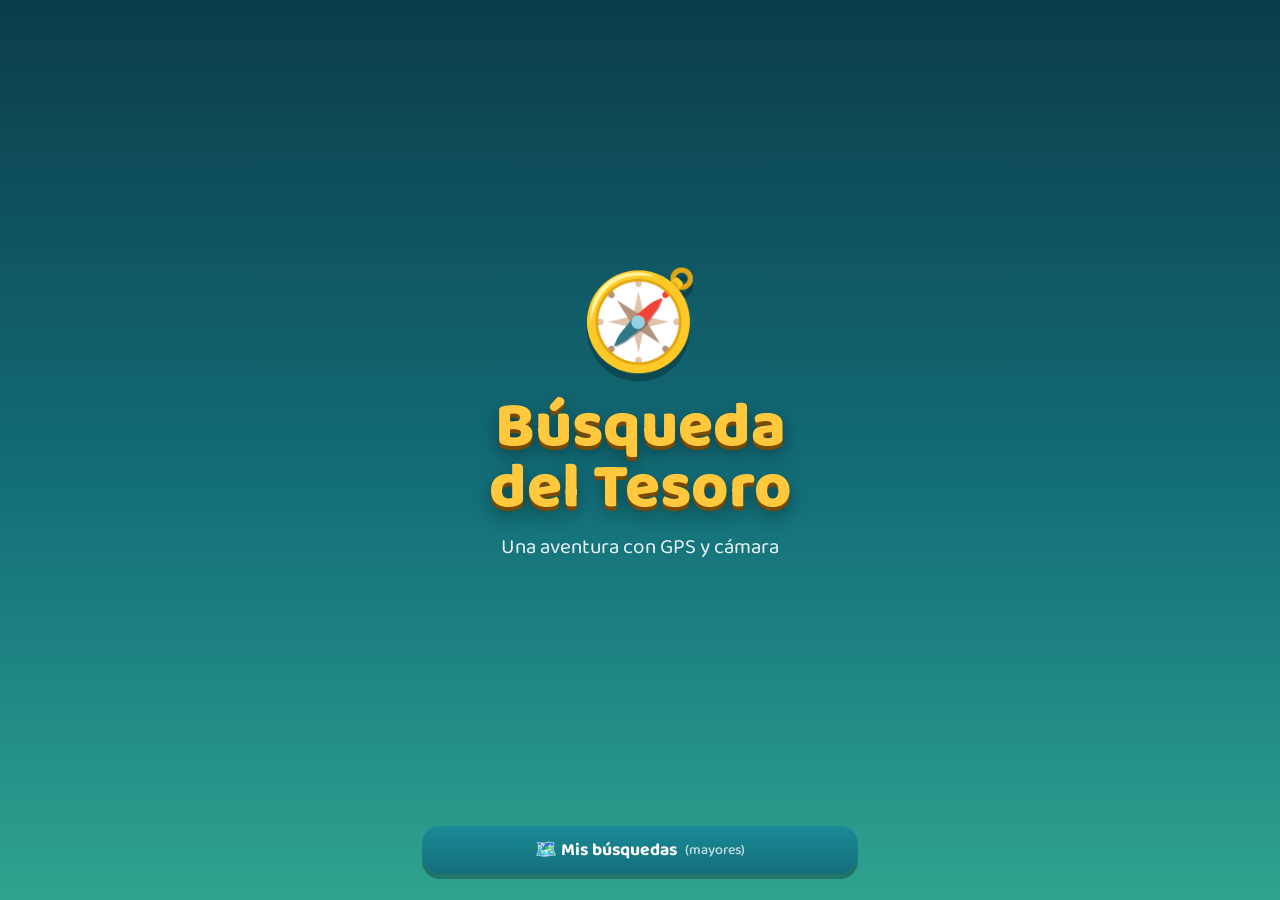
==== public/index.html @ 1c844a5c "Despliegue en Firebase (tesoro-ar-app): web en public/, config, Auth y reglas; GitHub Pages redirige" ====
<!DOCTYPE html>
<html lang="es">
<head>
<meta charset="utf-8">
<meta name="viewport" content="width=device-width, initial-scale=1, viewport-fit=cover, user-scalable=no">
<meta name="theme-color" content="#0b3c49">
<meta name="apple-mobile-web-app-capable" content="yes">
<meta name="mobile-web-app-capable" content="yes">
<title>Búsqueda del Tesoro</title>
<link rel="icon" href="data:image/svg+xml,<svg xmlns='http://www.w3.org/2000/svg' viewBox='0 0 100 100'><text y='.9em' font-size='90'>🧭</text></svg>">
<link rel="preconnect" href="https://fonts.googleapis.com">
<link rel="preconnect" href="https://fonts.gstatic.com" crossorigin>
<link href="https://fonts.googleapis.com/css2?family=Baloo+2:wght@500;700;800&display=swap" rel="stylesheet">
<link rel="stylesheet" href="style.css?v=4">
</head>
<body>

<!-- ============ INICIO ============ -->
<section id="home" class="screen active">
  <div class="home-sky">
    <div class="home-compass" aria-hidden="true">🧭</div>
    <h1>Búsqueda<br>del Tesoro</h1>
    <p class="home-sub" id="homeSub">Una aventura con GPS y cámara</p>
  </div>
  <div class="home-actions">
    <button class="btn btn-gold btn-xl" id="btnPlay" hidden>¡A la aventura!</button>
    <p class="home-progress" id="homeProgress" hidden></p>
    <button class="btn btn-teal" id="btnEdit">🗺️ Mis búsquedas <small>(mayores)</small></button>
    <button class="btn btn-ghost" id="btnDemo" hidden>🎮 Probar sin moverme</button>
    <p class="warn" id="httpsWarn" hidden>⚠️ La cámara y el GPS solo funcionan si la web se abre con <b>https://</b></p>
  </div>
</section>

<!-- ============ MIS BÚSQUEDAS (cuenta) ============ -->
<section id="library" class="screen">
  <header class="bar">
    <button class="bar-btn" id="libBack" aria-label="Volver">←</button>
    <h2>Mis búsquedas</h2>
    <span class="bar-spacer"></span>
  </header>
  <div class="lib-body">
    <p class="lib-note" id="libLoading">Cargando…</p>

    <div id="libAuth" hidden>
      <div class="auth-card">
        <h3>Entra para guardar tus búsquedas</h3>
        <p>Con una cuenta puedes tener varias búsquedas, editarlas desde cualquier móvil y compartirlas con un enlace corto. Los niños <b>no</b> necesitan cuenta para jugar.</p>
        <button class="btn btn-ghost" id="auGoogle"><span class="g-logo">G</span> Continuar con Google</button>
        <div class="auth-sep"><span>o con tu email</span></div>
        <form id="auForm" autocomplete="on">
          <input type="email" id="auEmail" placeholder="Email" autocomplete="username" required>
          <input type="password" id="auPass" placeholder="Contraseña (mínimo 6 caracteres)" autocomplete="current-password" minlength="6" required>
          <p class="auth-err" id="auErr" hidden></p>
          <div class="row">
            <button class="btn btn-teal" type="submit" id="auLogin">Entrar</button>
            <button class="btn btn-gold" type="button" id="auRegister">Crear cuenta</button>
          </div>
        </form>
        <button class="btn-link" id="auReset">He olvidado la contraseña</button>
      </div>
      <button class="btn-link" id="auSkip">Seguir sin cuenta (se guarda solo en este móvil)</button>
    </div>

    <div id="libMain" hidden>
      <div class="lib-account"><span id="libUser"></span><button class="btn-link" id="libLogout">Cerrar sesión</button></div>
      <button class="btn btn-gold" id="libNew">＋ Nueva búsqueda</button>
      <div class="lib-card lib-draft" id="libDraft" hidden>
        <div class="lib-card-head"><b>📱 Borrador en este móvil</b><span id="libDraftInfo"></span></div>
        <div class="lib-card-actions"><button class="btn btn-teal btn-sm" id="libDraftUp">☁️ Guardar en mi cuenta</button><button class="btn btn-ghost btn-sm" id="libDraftEdit">✏️ Editar</button></div>
      </div>
      <ul class="lib-list" id="libList"></ul>
      <p class="ed-empty" id="libEmpty" hidden>Todavía no tienes búsquedas guardadas. Pulsa <b>«Nueva búsqueda»</b> para preparar la primera.</p>
    </div>
  </div>
</section>

<!-- ============ EDITOR (mayores) ============ -->
<section id="editor" class="screen">
  <header class="bar">
    <button class="bar-btn" id="edBack" aria-label="Volver">←</button>
    <h2>Preparar los tesoros<small id="edStatus"></small></h2>
    <button class="bar-btn" id="edLayer" aria-label="Cambiar mapa">🛰️</button>
  </header>
  <div id="map"></div>
  <div class="ed-mapactions">
    <button class="btn btn-teal btn-sm" id="edHere">📍 Poner tesoro donde estoy</button>
    <span class="ed-hint">…o toca el mapa</span>
    <button class="bar-btn ed-locate" id="edLocate" aria-label="Centrar el mapa en mi posición">🎯</button>
  </div>
  <div class="ed-body">
    <ol id="stopList" class="stop-list"></ol>
    <p class="ed-empty" id="edEmpty">Todavía no hay tesoros. Lo más preciso es ir andando al escondite y pulsar <b>«Poner tesoro donde estoy»</b>.</p>

    <details class="ed-settings" open>
      <summary>Ajustes de la búsqueda</summary>
      <label>Nombre
        <input type="text" id="edName" maxlength="40" placeholder="El tesoro del parque">
      </label>
      <label>Distancia para que aparezca el cofre: <b id="edRadiusVal">12</b> m
        <input type="range" id="edRadius" min="6" max="30" step="1" value="12">
        <small>Entre árboles el GPS falla unos 10 m. Si el cofre no aparece, sube este valor.</small>
      </label>
      <label>Mensaje final (al encontrar el último)
        <textarea id="edFinal" rows="2" maxlength="200" placeholder="¡Lo habéis conseguido! El tesoro de verdad está en la mochila de papá…"></textarea>
      </label>
    </details>

    <div class="ed-actions">
      <button class="btn btn-ghost" id="edTest">🎮 Probar</button>
      <button class="btn btn-gold" id="edShare">🔗 Compartir con los móviles</button>
    </div>
    <button class="btn-link danger" id="edClear">Borrar todo y empezar de cero</button>
  </div>
</section>

<!-- ============ JUEGO ============ -->
<section id="game" class="screen">
  <video id="cam" playsinline muted autoplay></video>
  <div id="fakeWorld" hidden><div class="fw-sky"></div><div class="fw-ground"></div></div>
  <div class="vignette"></div>

  <!-- capa AR -->
  <div id="ar">
    <div id="beacon" hidden>
      <div class="beacon-beam"></div>
      <div class="beacon-star">⭐</div>
      <div class="beacon-label" id="beaconLabel">– m</div>
    </div>
    <button id="chest" hidden aria-label="Abrir el cofre">
      <svg viewBox="0 0 200 180" class="chest-svg">
        <ellipse cx="100" cy="168" rx="80" ry="10" fill="rgba(0,0,0,.35)"/>
        <g class="chest-glow"><ellipse cx="100" cy="86" rx="70" ry="26" fill="#ffe680"/></g>
        <g class="chest-coins">
          <circle cx="70" cy="84" r="11" fill="#ffd23f" stroke="#b8860b" stroke-width="3"/>
          <circle cx="96" cy="78" r="12" fill="#ffd23f" stroke="#b8860b" stroke-width="3"/>
          <circle cx="124" cy="83" r="11" fill="#ffd23f" stroke="#b8860b" stroke-width="3"/>
          <circle cx="110" cy="88" r="9" fill="#ffe680" stroke="#b8860b" stroke-width="3"/>
          <circle cx="84" cy="90" r="9" fill="#ffe680" stroke="#b8860b" stroke-width="3"/>
        </g>
        <g class="chest-body">
          <rect x="28" y="86" width="144" height="74" rx="8" fill="#8a4b1d" stroke="#3d1f0a" stroke-width="5"/>
          <rect x="28" y="86" width="144" height="14" fill="#5e3110"/>
          <rect x="44" y="86" width="14" height="74" fill="#ffc83d" stroke="#3d1f0a" stroke-width="4"/>
          <rect x="142" y="86" width="14" height="74" fill="#ffc83d" stroke="#3d1f0a" stroke-width="4"/>
        </g>
        <g class="chest-lid">
          <path d="M28 90 V62 Q28 30 60 30 H140 Q172 30 172 62 V90 Z" fill="#a65c25" stroke="#3d1f0a" stroke-width="5"/>
          <path d="M44 90 V50 Q44 32 58 31 V90 Z" fill="#ffc83d" stroke="#3d1f0a" stroke-width="4"/>
          <path d="M156 90 V50 Q156 32 142 31 V90 Z" fill="#ffc83d" stroke="#3d1f0a" stroke-width="4"/>
          <rect x="86" y="76" width="28" height="30" rx="5" fill="#ffc83d" stroke="#3d1f0a" stroke-width="4"/>
          <circle cx="100" cy="88" r="4" fill="#3d1f0a"/><rect x="98" y="88" width="4" height="10" fill="#3d1f0a"/>
        </g>
      </svg>
      <span class="chest-tap">¡Tócalo!</span>
    </button>
  </div>

  <!-- flecha en el suelo -->
  <div id="arrowWrap" hidden>
    <div id="arrowTilt">
      <svg id="arrow" viewBox="0 0 200 260">
        <defs>
          <linearGradient id="ag" x1="0" y1="0" x2="0" y2="1">
            <stop offset="0" stop-color="var(--arrow-a)"/><stop offset="1" stop-color="var(--arrow-b)"/>
          </linearGradient>
        </defs>
        <path class="chev c3" d="M100 170 L170 240 L140 240 L100 200 L60 240 L30 240 Z"/>
        <path class="chev c2" d="M100 100 L170 170 L140 170 L100 130 L60 170 L30 170 Z"/>
        <path class="chev c1" d="M100 10 L190 110 L135 110 L100 72 L65 110 L10 110 Z"/>
      </svg>
    </div>
  </div>

  <!-- HUD -->
  <div class="hud-top">
    <div class="pill" id="hudCount">⭐ 0/0</div>
    <div class="pill gps" id="hudGps">📡 Buscando GPS…</div>
    <button class="pill pill-btn" id="hudMenu" aria-label="Menú">⚙️</button>
  </div>
  <div class="loot" id="loot"></div>

  <div class="hud-bottom">
    <div class="dist-card">
      <div class="dist-num"><span id="distNum">–</span><small>metros</small></div>
      <div class="dist-side">
        <div class="heat" id="heatLabel">Buscando…</div>
        <div class="heatbar"><i id="heatFill"></i></div>
      </div>
    </div>
    <div class="clue" id="clueCard"><b>Pista:</b> <span id="clueText"></span></div>
    <div class="turn-hint" id="turnHint" hidden></div>
  </div>

  <!-- mandos modo prueba -->
  <div id="pad" hidden>
    <button data-k="left">⟲</button><button data-k="up">▲</button><button data-k="right">⟳</button>
    <span>Modo prueba · también con las flechas del teclado</span>
  </div>

  <canvas id="confetti"></canvas>

  <!-- permisos / arranque -->
  <div class="overlay" id="ovStart">
    <div class="card">
      <div class="card-emoji">🏴‍☠️</div>
      <h3 id="startTitle">¿Preparados?</h3>
      <p>Vamos a usar la <b>cámara</b>, el <b>GPS</b> y la <b>brújula</b> del móvil. Cuando pregunte, di que <b>sí</b> a todo.</p>
      <ul class="rules">
        <li>👀 Mira por dónde andas, no solo la pantalla</li>
        <li>🧑‍🤝‍🧑 No te separes del grupo</li>
        <li>🧭 Sigue la flecha hasta ver el cofre</li>
      </ul>
      <button class="btn btn-gold btn-xl" id="btnStart">¡Empezar!</button>
      <button class="btn-link" id="btnStartBack">Volver</button>
    </div>
  </div>

  <!-- tesoro encontrado -->
  <div class="overlay" id="ovFound" hidden>
    <div class="card pop">
      <div class="card-emoji big" id="foundGem">💎</div>
      <h3 id="foundTitle">¡Tesoro encontrado!</h3>
      <p id="foundMsg"></p>
      <button class="btn btn-gold btn-xl" id="btnNext">Siguiente pista ➜</button>
    </div>
  </div>

  <!-- final -->
  <div class="overlay" id="ovWin" hidden>
    <div class="card pop">
      <div class="card-emoji big">🏆</div>
      <h3>¡Lo habéis conseguido!</h3>
      <div class="loot loot-final" id="lootFinal"></div>
      <p id="winMsg"></p>
      <button class="btn btn-teal" id="btnAgain">Jugar otra vez</button>
      <button class="btn-link" id="btnWinHome">Salir</button>
    </div>
  </div>

  <!-- menú -->
  <div class="overlay" id="ovMenu" hidden>
    <div class="card">
      <h3>Menú</h3>
      <button class="btn btn-ghost" id="mnSound">🔊 Sonido: sí</button>
      <p class="tip">🧭 <b>¿La flecha apunta raro?</b> Mueve el móvil en el aire dibujando un <b>8</b> unas cuantas veces y aléjalo de cosas metálicas.</p>
      <pre class="diag" id="mnDiag"></pre>
      <button class="btn btn-teal" id="mnCompass" hidden>🧭 Activar la brújula</button>
      <button class="btn btn-ghost hold" id="mnSkip"><span>⏭️ Dar este tesoro por encontrado</span><small>mantén pulsado 2 segundos (por si el GPS falla)</small><i></i></button>
      <button class="btn btn-ghost" id="mnExit">🚪 Salir al inicio</button>
      <button class="btn btn-gold" id="mnClose">Seguir jugando</button>
    </div>
  </div>
</section>

<!-- compartir -->
<div class="overlay" id="ovShare" hidden>
  <div class="card">
    <h3>Compartir la búsqueda</h3>
    <p>Abre este enlace en cada móvil que vaya a jugar (o escanea el QR con su cámara).</p>
    <div id="qr"></div>
    <input type="text" id="shareUrl" readonly>
    <div class="row">
      <button class="btn btn-teal" id="shCopy">📋 Copiar</button>
      <button class="btn btn-gold" id="shNative">📤 Enviar</button>
    </div>
    <p class="warn" id="shLocalWarn" hidden>⚠️ Este enlace apunta a tu ordenador. Sube la carpeta a un hosting con https (mira el LEEME) y comparte desde allí.</p>
    <button class="btn-link" id="shClose">Cerrar</button>
  </div>
</div>

<div id="rotateMsg"><div>📱<br>Pon el móvil en vertical</div></div>
<div id="toast" hidden></div>

<script src="firebase-config.js?v=4"></script>
<script src="app.js?v=4"></script>
<script src="cloud.js?v=4"></script>
</body>
</html>
---- public/style.css ----
:root {
  --ink: #12303a;
  --teal: #0b3c49;
  --teal-2: #136f7a;
  --gold: #ffc83d;
  --gold-2: #f59e0b;
  --paper: #fff6dc;
  --paper-2: #f4e3b1;
  --red: #e5484d;
  --arrow-a: #7df9ff;
  --arrow-b: #1e90ff;
  --safe-t: env(safe-area-inset-top, 0px);
  --safe-b: env(safe-area-inset-bottom, 0px);
  font-family: "Baloo 2", "Fredoka", "Nunito", ui-rounded, "Segoe UI", system-ui, sans-serif;
}

* { box-sizing: border-box; -webkit-tap-highlight-color: transparent; }
html, body { margin: 0; height: 100%; background: var(--teal); color: var(--ink); overscroll-behavior: none; }
body { font-size: 17px; line-height: 1.3; }
[hidden] { display: none !important; }
button { font: inherit; color: inherit; cursor: pointer; }
input, textarea { font: inherit; color: inherit; }

.screen { position: fixed; inset: 0; display: none; flex-direction: column; }
.screen.active { display: flex; }

/* ---------- botones ---------- */
.btn {
  display: flex; align-items: center; justify-content: center; gap: .4em; flex-wrap: wrap;
  width: 100%; border: 0; border-radius: 18px; padding: 14px 18px;
  font-weight: 700; font-size: 1.1rem; line-height: 1.15;
  box-shadow: 0 5px 0 rgba(0,0,0,.28); transition: transform .08s, box-shadow .08s;
}
.btn:active { transform: translateY(4px); box-shadow: 0 1px 0 rgba(0,0,0,.28); }
.btn small { font-weight: 500; opacity: .75; font-size: .8em; }
.btn-gold { background: linear-gradient(#ffd966, var(--gold-2)); color: #4a2a00; }
.btn-teal { background: linear-gradient(#1b8a97, var(--teal-2)); color: #fff; }
.btn-ghost { background: #fff; color: var(--teal); box-shadow: 0 5px 0 rgba(11,60,73,.25); }
.btn-xl { font-size: 1.5rem; font-weight: 800; padding: 18px; border-radius: 22px; }
.btn-sm { width: auto; font-size: .95rem; padding: 10px 14px; border-radius: 14px; }
.btn-link { background: none; border: 0; text-decoration: underline; opacity: .7; padding: 10px; font-size: .95rem; }
.btn-link.danger { color: var(--red); display: block; margin: 8px auto 0; }
.row { display: flex; gap: 10px; }
.warn { background: #fff0c2; border: 2px solid var(--gold-2); border-radius: 12px; padding: 8px 12px; font-size: .9rem; margin: 0; }

/* ---------- inicio ---------- */
#home { background: linear-gradient(#0b3c49 0%, #136f7a 55%, #2fa38f 100%); color: #fff; overflow: auto; }
.home-sky { flex: 1; display: flex; flex-direction: column; align-items: center; justify-content: center; text-align: center; padding: calc(24px + var(--safe-t)) 24px 8px; }
.home-compass { font-size: 6rem; filter: drop-shadow(0 8px 0 rgba(0,0,0,.25)); animation: bob 3s ease-in-out infinite; }
#home h1 { font-size: clamp(2.6rem, 12vw, 4rem); line-height: .95; margin: 8px 0; font-weight: 800; color: var(--gold); text-shadow: 0 4px 0 #7a4a00, 0 8px 18px rgba(0,0,0,.4); }
.home-sub { font-size: 1.3rem; margin: 6px 0 0; opacity: .9; }
.home-actions { padding: 16px 22px calc(26px + var(--safe-b)); display: flex; flex-direction: column; gap: 14px; max-width: 480px; width: 100%; margin: 0 auto; }
.home-progress { text-align: center; margin: -6px 0 0; opacity: .85; font-size: .95rem; }
@keyframes bob { 50% { transform: translateY(-10px) rotate(8deg); } }

/* ---------- editor ---------- */
#editor { background: var(--paper); overflow-y: auto; }
.bar { position: sticky; top: 0; z-index: 1100; display: flex; align-items: center; gap: 8px; background: var(--teal); color: #fff; padding: calc(8px + var(--safe-t)) 10px 8px; }
.bar h2 { flex: 1; margin: 0; font-size: 1.2rem; text-align: center; }
.bar-btn { width: 44px; height: 44px; border-radius: 12px; border: 0; background: rgba(255,255,255,.15); color: #fff; font-size: 1.3rem; }
#map { height: 52vh; min-height: 280px; flex: none; background: #cfe3d0; z-index: 1; }
.ed-mapactions { display: flex; align-items: center; gap: 10px; padding: 10px 14px; background: var(--paper-2); flex: none; }
.ed-hint { font-size: .9rem; opacity: .7; flex: 1; }
.ed-locate { background: var(--teal-2); flex: none; }
.ed-body { padding: 14px; max-width: 640px; width: 100%; margin: 0 auto; flex: none; padding-bottom: calc(30px + var(--safe-b)); }
.ed-empty { background: #fff; border-radius: 14px; padding: 14px; border: 2px dashed var(--paper-2); }
.stop-list { list-style: none; margin: 0 0 14px; padding: 0; display: flex; flex-direction: column; gap: 10px; }
.stop { background: #fff; border-radius: 16px; padding: 10px 12px 12px; box-shadow: 0 3px 0 var(--paper-2); }
.stop-head { display: flex; align-items: center; gap: 6px; margin-bottom: 6px; }
.stop-num { width: 32px; height: 32px; border-radius: 50%; background: var(--gold); display: grid; place-items: center; font-weight: 800; }
.stop-title { flex: 1; font-weight: 700; }
.stop-head button { width: 38px; height: 38px; border-radius: 10px; border: 0; background: var(--paper); font-size: 1rem; }
.stop-head button:disabled { opacity: .3; }
.stop input { width: 100%; border: 2px solid var(--paper-2); border-radius: 10px; padding: 8px 10px; margin-top: 6px; background: #fffdf5; }
.ed-settings { background: #fff; border-radius: 16px; padding: 12px 14px; margin-bottom: 14px; }
.ed-settings summary { font-weight: 700; cursor: pointer; }
.ed-settings label { display: block; margin-top: 12px; font-weight: 700; font-size: .95rem; }
.ed-settings input[type=text], .ed-settings textarea { width: 100%; border: 2px solid var(--paper-2); border-radius: 10px; padding: 8px 10px; margin-top: 4px; font-weight: 500; background: #fffdf5; }
.ed-settings input[type=range] { width: 100%; accent-color: var(--teal-2); }
.ed-settings small { display: block; font-weight: 500; opacity: .7; }
.ed-actions { display: flex; gap: 10px; }
.ed-actions .btn-ghost { flex: 0 0 38%; }
.num-marker { width: 34px; height: 34px; border-radius: 50% 50% 50% 6px; transform: rotate(-45deg); background: var(--gold); border: 3px solid #4a2a00; display: grid; place-items: center; box-shadow: 0 3px 6px rgba(0,0,0,.4); }
.num-marker b { transform: rotate(45deg); font: 800 15px/1 "Baloo 2", sans-serif; color: #4a2a00; }
.me-marker { width: 18px; height: 18px; border-radius: 50%; background: #1e90ff; border: 3px solid #fff; box-shadow: 0 0 0 6px rgba(30,144,255,.3); }

/* ---------- mis búsquedas / cuenta ---------- */
#library { background: var(--paper); overflow-y: auto; }
.bar h2 small { display: block; font-size: .7rem; font-weight: 500; opacity: .8; line-height: 1; }
.bar-spacer { width: 44px; flex: none; }
.lib-body { padding: 16px 14px calc(30px + var(--safe-b)); max-width: 560px; width: 100%; margin: 0 auto; display: flex; flex-direction: column; gap: 12px; }
#libMain, #libAuth { display: flex; flex-direction: column; gap: 12px; }
.lib-note { text-align: center; opacity: .7; }
.auth-card { background: #fff; border-radius: 20px; padding: 18px 16px; display: flex; flex-direction: column; gap: 12px; box-shadow: 0 4px 0 var(--paper-2); }
.auth-card h3 { margin: 0; font-size: 1.35rem; line-height: 1.1; }
.auth-card p { margin: 0; font-size: .95rem; }
.auth-card form { display: flex; flex-direction: column; gap: 10px; }
.auth-card input { width: 100%; border: 2px solid var(--paper-2); border-radius: 12px; padding: 12px; background: #fffdf5; font-size: 1rem; }
.auth-sep { display: flex; align-items: center; gap: 10px; font-size: .85rem; opacity: .6; }
.auth-sep::before, .auth-sep::after { content: ""; flex: 1; height: 2px; background: var(--paper-2); }
.auth-err { color: #b42318; background: #fee4e2; border-radius: 10px; padding: 8px 10px; font-size: .9rem; }
.g-logo { display: inline-grid; place-items: center; width: 26px; height: 26px; border-radius: 50%; background: #fff; border: 2px solid #4285f4; color: #4285f4; font-weight: 800; font-family: Arial, sans-serif; }
#auGoogle { border: 2px solid var(--paper-2); }
.lib-account { display: flex; align-items: center; justify-content: space-between; gap: 8px; font-size: .9rem; }
.lib-account span { overflow: hidden; text-overflow: ellipsis; white-space: nowrap; opacity: .8; }
.lib-list { list-style: none; margin: 0; padding: 0; display: flex; flex-direction: column; gap: 10px; }
.lib-card { background: #fff; border-radius: 16px; padding: 12px; box-shadow: 0 3px 0 var(--paper-2); display: flex; flex-direction: column; gap: 10px; }
.lib-draft { border: 2px dashed var(--gold-2); box-shadow: none; }
.lib-card-head { display: flex; flex-direction: column; }
.lib-card-head b { font-size: 1.15rem; line-height: 1.15; }
.lib-card-head span { font-size: .85rem; opacity: .7; }
.lib-card-actions { display: flex; gap: 8px; flex-wrap: wrap; }
.lib-card-actions .btn-sm { flex: 1 1 auto; padding: 9px 10px; box-shadow: 0 3px 0 rgba(0,0,0,.2); }
.lib-card-actions .icon { flex: 0 0 44px; }

/* ---------- juego ---------- */
#game { background: #000; color: #fff; overflow: hidden; touch-action: none; user-select: none; -webkit-user-select: none; }
#cam { position: absolute; inset: 0; width: 100%; height: 100%; object-fit: cover; }
#fakeWorld { position: absolute; inset: 0; }
.fw-sky { position: absolute; inset: 0 0 45% 0; background: linear-gradient(#5ec8ff, #c9f0ff); }
.fw-ground { position: absolute; inset: 55% 0 0 0; background: linear-gradient(#4caf50, #2e7d32); }
.vignette { position: absolute; inset: 0; pointer-events: none; background: linear-gradient(rgba(0,0,0,.45), transparent 22%, transparent 55%, rgba(0,0,0,.55)); }

#ar { position: absolute; inset: 0; overflow: hidden; }
#beacon { position: absolute; left: 0; top: 0; width: 0; height: 0; will-change: transform; pointer-events: none; }
.beacon-beam { position: absolute; left: -14px; bottom: 0; width: 28px; height: 60vh; border-radius: 14px 14px 0 0; background: linear-gradient(to top, rgba(255,230,120,.8), rgba(255,230,120,0)); }
.beacon-star { position: absolute; left: -40px; top: -95px; width: 80px; font-size: 56px; text-align: center; animation: spinY 2.4s linear infinite; text-shadow: 0 0 14px #ffe680; }
.beacon-label { position: absolute; left: -60px; top: -28px; width: 120px; text-align: center; font-weight: 800; font-size: 1.2rem; text-shadow: 0 2px 4px #000; }
@keyframes spinY { to { transform: rotateY(360deg); } }

#chest { position: absolute; left: 0; top: 0; width: 0; height: 0; border: 0; background: none; padding: 0; will-change: transform; }
.chest-svg { position: absolute; left: -110px; top: -130px; width: 220px; height: 198px; overflow: visible; animation: chestBounce 1s ease-in-out infinite; filter: drop-shadow(0 0 18px rgba(255,230,120,.9)); }
.chest-tap { position: absolute; left: -80px; top: 72px; width: 160px; text-align: center; font-weight: 800; font-size: 1.5rem; color: var(--gold); text-shadow: 0 3px 0 #4a2a00, 0 0 12px #000; animation: pulse 0.8s ease-in-out infinite; }
.chest-lid { transform-origin: 100px 90px; transform-box: view-box; transition: transform .45s cubic-bezier(.3,1.6,.5,1); }
.chest-coins, .chest-glow { opacity: 0; transition: opacity .3s .15s; }
.chest-glow { filter: blur(10px); }
#chest.open .chest-lid { transform: translateY(-46px) rotate(-14deg); }
#chest.open .chest-coins, #chest.open .chest-glow { opacity: 1; }
#chest.open .chest-svg { animation: none; }
#chest.open .chest-tap { display: none; }
@keyframes chestBounce { 50% { transform: translateY(-14px) scale(1.04); } }
@keyframes pulse { 50% { transform: scale(1.12); } }

/* flecha */
#arrowWrap { position: absolute; left: 50%; bottom: calc(205px + var(--safe-b)); width: 0; height: 0; perspective: 520px; pointer-events: none; }
#arrowTilt { position: absolute; left: -110px; top: -250px; width: 220px; height: 286px; transform: rotateX(58deg); transform-origin: 50% 100%; transform-style: preserve-3d; }
#arrow { width: 100%; height: 100%; overflow: visible; transform-origin: 50% 62%; will-change: transform; }
.chev { fill: url(#ag); stroke: #fff; stroke-width: 6; paint-order: stroke; stroke-linejoin: round; animation: chev 1.2s linear infinite; }
.c2 { animation-delay: -.2s; } .c1 { animation-delay: -.4s; }
@keyframes chev { 0%, 100% { opacity: .35; } 40% { opacity: 1; } }
#game.near { --arrow-a: #fff27d; --arrow-b: #ff9f1c; }
#game.hot  { --arrow-a: #ffd0a1; --arrow-b: #ff3b30; }

/* HUD */
.hud-top { position: absolute; top: calc(10px + var(--safe-t)); left: 10px; right: 10px; display: flex; gap: 8px; align-items: center; }
.pill { background: rgba(8,32,40,.86); border: 2px solid rgba(255,255,255,.25); border-radius: 999px; padding: 6px 14px; font-weight: 700; white-space: nowrap; }
.pill.gps { flex: 1; text-align: center; font-size: .85rem; overflow: hidden; text-overflow: ellipsis; }
.pill.gps.ok { border-color: #5be37d; } .pill.gps.meh { border-color: var(--gold); } .pill.gps.bad { border-color: var(--red); }
.pill-btn { width: 46px; height: 46px; padding: 0; font-size: 1.3rem; }
.loot { position: absolute; top: calc(66px + var(--safe-t)); left: 12px; display: flex; gap: 4px; font-size: 1.6rem; flex-wrap: wrap; text-shadow: 0 2px 3px #000; }
.loot-final { position: static; justify-content: center; font-size: 2rem; margin: 6px 0; text-shadow: none; }

.hud-bottom { position: absolute; left: 10px; right: 10px; bottom: calc(12px + var(--safe-b)); display: flex; flex-direction: column; gap: 8px; max-width: 520px; margin: 0 auto; }
.dist-card { display: flex; align-items: center; gap: 14px; background: rgba(8,32,40,.88); border: 2px solid rgba(255,255,255,.25); border-radius: 20px; padding: 8px 16px; }
.dist-num { font-size: 2.8rem; font-weight: 800; line-height: 1; min-width: 96px; text-align: center; color: var(--gold); }
.dist-num small { display: block; font-size: .85rem; font-weight: 500; color: #fff; opacity: .8; }
.dist-side { flex: 1; }
.heat { font-weight: 800; font-size: 1.25rem; }
.heatbar { height: 12px; border-radius: 6px; background: rgba(255,255,255,.2); overflow: hidden; margin-top: 4px; }
.heatbar i { display: block; height: 100%; width: 0%; border-radius: 6px; background: linear-gradient(90deg, #1e90ff, #ffd23f, #ff3b30); background-size: 100vw 100%; transition: width .5s; }
.clue { background: var(--paper); color: var(--ink); border-radius: 16px; padding: 10px 14px; font-size: 1.05rem; box-shadow: 0 4px 0 rgba(0,0,0,.3); max-height: 5.4em; overflow: auto; }
.turn-hint { position: absolute; left: 0; right: 0; top: -54px; text-align: center; font-weight: 800; font-size: 1.3rem; text-shadow: 0 2px 6px #000; }

#pad { position: absolute; right: 10px; top: calc(70px + var(--safe-t)); display: grid; grid-template-columns: repeat(3, 56px); gap: 6px; }
#pad button { height: 56px; border-radius: 14px; border: 2px solid #fff; background: rgba(8,32,40,.7); color: #fff; font-size: 1.4rem; touch-action: none; }
#pad span { grid-column: 1 / -1; font-size: .75rem; text-align: center; text-shadow: 0 1px 3px #000; }
#confetti { position: absolute; inset: 0; width: 100%; height: 100%; pointer-events: none; z-index: 60; }

/* overlays */
.overlay { position: fixed; inset: 0; z-index: 2000; display: grid; place-items: center; padding: 20px; background: rgba(5,25,32,.72); backdrop-filter: blur(4px); -webkit-backdrop-filter: blur(4px); overflow: auto; }
#game .overlay { position: absolute; z-index: 50; backdrop-filter: none; -webkit-backdrop-filter: none; background: rgba(5,25,32,.82); }
.card { background: var(--paper); color: var(--ink); border-radius: 26px; padding: 22px 20px; width: 100%; max-width: 400px; text-align: center; display: flex; flex-direction: column; gap: 12px; box-shadow: 0 10px 0 rgba(0,0,0,.3); border: 4px solid var(--gold); }
.card h3 { margin: 0; font-size: 1.7rem; font-weight: 800; line-height: 1.05; }
.card p { margin: 0; }
.card-emoji { font-size: 3.4rem; line-height: 1; }
.card-emoji.big { font-size: 5.5rem; animation: gem 1.6s ease-in-out infinite; }
.card.pop { animation: pop .45s cubic-bezier(.3,1.6,.5,1); }
.rules { list-style: none; margin: 0; padding: 0; text-align: left; display: grid; gap: 4px; font-size: .98rem; }
.tip { font-size: .92rem; background: #fff; border-radius: 12px; padding: 10px; text-align: left; }
@keyframes pop { from { transform: scale(.4); opacity: 0; } }
@keyframes gem { 50% { transform: scale(1.12) rotate(6deg); } }

.hold { position: relative; overflow: hidden; flex-direction: column; gap: 0; }
.hold span, .hold small { position: relative; z-index: 1; }
.hold i { position: absolute; inset: 0; width: 0; background: var(--gold); opacity: .6; }
.hold.holding i { width: 100%; transition: width 2s linear; }

#qr { background: #fff; padding: 10px; border-radius: 12px; align-self: center; line-height: 0; max-width: 100%; }
#qr img, #qr svg { width: 230px; height: 230px; max-width: 100%; image-rendering: pixelated; }
#shareUrl { width: 100%; border: 2px solid var(--paper-2); border-radius: 10px; padding: 8px; font-size: .8rem; background: #fff; }

#toast { position: fixed; z-index: 3000; left: 50%; bottom: calc(90px + var(--safe-b)); transform: translateX(-50%); background: #111; color: #fff; padding: 10px 18px; border-radius: 999px; font-weight: 700; max-width: 90vw; text-align: center; box-shadow: 0 4px 14px rgba(0,0,0,.4); }

#rotateMsg { display: none; position: fixed; inset: 0; z-index: 4000; background: var(--teal); color: #fff; place-items: center; text-align: center; font-size: 1.6rem; font-weight: 800; }
@media (orientation: landscape) and (max-height: 480px) and (pointer: coarse) { #rotateMsg { display: grid; } }

@media (prefers-reduced-motion: reduce) { .home-compass, .chest-svg, .card-emoji.big { animation: none; } }

.diag { font: 500 .78rem/1.35 ui-monospace, Consolas, monospace; background: #fff; border-radius: 10px; padding: 8px 10px; text-align: left; white-space: pre-line; margin: 0; }
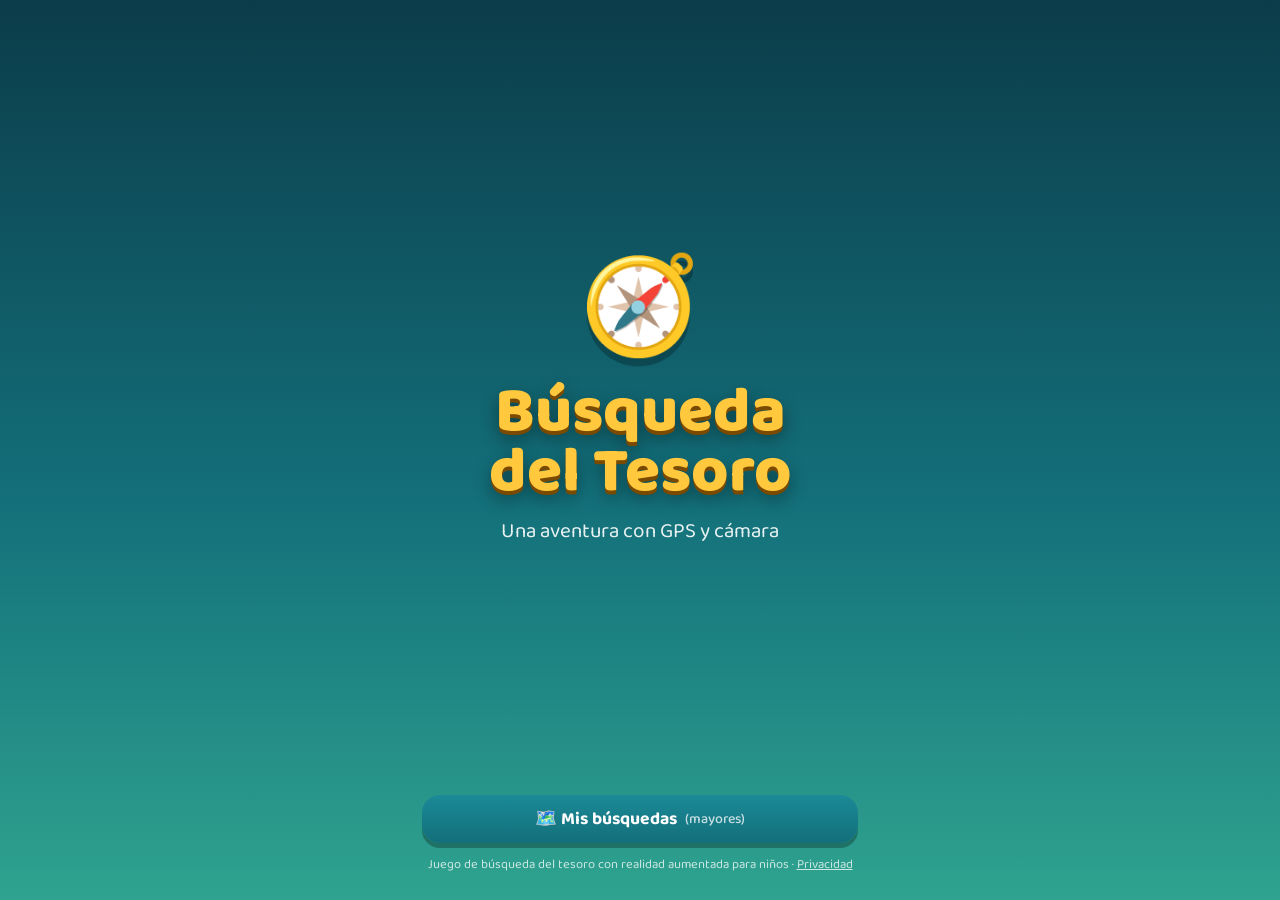
==== commit b05e30c1: "Dominio de autenticación propio (web.app), política de privacidad y eliminar cuenta Co-Authored-By: " ====
--- a/public/index.html
+++ b/public/index.html
@@ -10,8 +10,8 @@
 <link rel="icon" href="data:image/svg+xml,<svg xmlns='http://www.w3.org/2000/svg' viewBox='0 0 100 100'><text y='.9em' font-size='90'>🧭</text></svg>">
 <link rel="preconnect" href="https://fonts.googleapis.com">
 <link rel="preconnect" href="https://fonts.gstatic.com" crossorigin>
-<link href="https://fonts.googleapis.com/css2?family=Baloo+2:wght@500;700;800&display=swap" rel="stylesheet">
-<link rel="stylesheet" href="style.css?v=4">
+<link href="https://fonts.googleapis.com/css2?family=Baloo+2:wght@500;700;800&family=Roboto:wght@500&display=swap" rel="stylesheet">
+<link rel="stylesheet" href="style.css?v=6">
 </head>
 <body>
 
@@ -27,6 +27,7 @@
     <p class="home-progress" id="homeProgress" hidden></p>
     <button class="btn btn-teal" id="btnEdit">🗺️ Mis búsquedas <small>(mayores)</small></button>
     <button class="btn btn-ghost" id="btnDemo" hidden>🎮 Probar sin moverme</button>
+    <p class="home-legal">Juego de búsqueda del tesoro con realidad aumentada para niños · <a href="privacidad.html">Privacidad</a></p>
     <p class="warn" id="httpsWarn" hidden>⚠️ La cámara y el GPS solo funcionan si la web se abre con <b>https://</b></p>
   </div>
 </section>
@@ -45,7 +46,17 @@
       <div class="auth-card">
         <h3>Entra para guardar tus búsquedas</h3>
         <p>Con una cuenta puedes tener varias búsquedas, editarlas desde cualquier móvil y compartirlas con un enlace corto. Los niños <b>no</b> necesitan cuenta para jugar.</p>
-        <button class="btn btn-ghost" id="auGoogle"><span class="g-logo">G</span> Continuar con Google</button>
+        <!-- Botón según las directrices de marca de «Sign in with Google» (tema claro, forma píldora): logo oficial sin modificar,
+             fondo #FFFFFF, borde 1px #747775, texto #1F1F1F en Roboto Medium 14/20, 12px a la izquierda del logo, 10px logo-texto, 12px a la derecha. -->
+        <button class="gsi-btn" id="auGoogle" type="button">
+          <svg class="gsi-logo" xmlns="http://www.w3.org/2000/svg" viewBox="0 0 48 48" aria-hidden="true">
+            <path fill="#EA4335" d="M24 9.5c3.54 0 6.71 1.22 9.21 3.6l6.85-6.85C35.9 2.38 30.47 0 24 0 14.62 0 6.51 5.38 2.56 13.22l7.98 6.19C12.43 13.72 17.74 9.5 24 9.5z"/>
+            <path fill="#4285F4" d="M46.98 24.55c0-1.57-.15-3.09-.38-4.55H24v9.02h12.94c-.58 2.96-2.26 5.48-4.78 7.18l7.73 6c4.51-4.18 7.09-10.36 7.09-17.65z"/>
+            <path fill="#FBBC05" d="M10.53 28.59c-.48-1.45-.76-2.99-.76-4.59s.27-3.14.76-4.59l-7.98-6.19C.92 16.46 0 20.12 0 24c0 3.88.92 7.54 2.56 10.78l7.97-6.19z"/>
+            <path fill="#34A853" d="M24 48c6.48 0 11.93-2.13 15.89-5.81l-7.73-6c-2.15 1.45-4.92 2.3-8.16 2.3-6.26 0-11.57-4.22-13.47-9.91l-7.98 6.19C6.51 42.62 14.62 48 24 48z"/>
+          </svg>
+          <span>Continuar con Google</span>
+        </button>
         <div class="auth-sep"><span>o con tu email</span></div>
         <form id="auForm" autocomplete="on">
           <input type="email" id="auEmail" placeholder="Email" autocomplete="username" required>
@@ -70,6 +81,7 @@
       </div>
       <ul class="lib-list" id="libList"></ul>
       <p class="ed-empty" id="libEmpty" hidden>Todavía no tienes búsquedas guardadas. Pulsa <b>«Nueva búsqueda»</b> para preparar la primera.</p>
+      <p class="lib-legal"><a href="privacidad.html">Privacidad</a> · <button class="btn-link danger-link" id="libDelete">Eliminar mi cuenta</button></p>
     </div>
   </div>
 </section>
@@ -271,8 +283,8 @@
 <div id="rotateMsg"><div>📱<br>Pon el móvil en vertical</div></div>
 <div id="toast" hidden></div>
 
-<script src="firebase-config.js?v=4"></script>
-<script src="app.js?v=4"></script>
-<script src="cloud.js?v=4"></script>
+<script src="firebase-config.js?v=6"></script>
+<script src="app.js?v=6"></script>
+<script src="cloud.js?v=6"></script>
 </body>
 </html>
--- a/public/style.css
+++ b/public/style.css
@@ -50,6 +50,8 @@
 #home h1 { font-size: clamp(2.6rem, 12vw, 4rem); line-height: .95; margin: 8px 0; font-weight: 800; color: var(--gold); text-shadow: 0 4px 0 #7a4a00, 0 8px 18px rgba(0,0,0,.4); }
 .home-sub { font-size: 1.3rem; margin: 6px 0 0; opacity: .9; }
 .home-actions { padding: 16px 22px calc(26px + var(--safe-b)); display: flex; flex-direction: column; gap: 14px; max-width: 480px; width: 100%; margin: 0 auto; }
+.home-legal { text-align: center; margin: 0; font-size: .8rem; opacity: .75; }
+.home-legal a { color: inherit; }
 .home-progress { text-align: center; margin: -6px 0 0; opacity: .85; font-size: .95rem; }
 @keyframes bob { 50% { transform: translateY(-10px) rotate(8deg); } }
 
@@ -99,10 +101,19 @@
 .auth-sep { display: flex; align-items: center; gap: 10px; font-size: .85rem; opacity: .6; }
 .auth-sep::before, .auth-sep::after { content: ""; flex: 1; height: 2px; background: var(--paper-2); }
 .auth-err { color: #b42318; background: #fee4e2; border-radius: 10px; padding: 8px 10px; font-size: .9rem; }
-.g-logo { display: inline-grid; place-items: center; width: 26px; height: 26px; border-radius: 50%; background: #fff; border: 2px solid #4285f4; color: #4285f4; font-weight: 800; font-family: Arial, sans-serif; }
-#auGoogle { border: 2px solid var(--paper-2); }
+/* Botón de Google: especificación de marca de Google, no el estilo de la app (no tocar colores, logo ni tipografía) */
+.gsi-btn { align-self: center; display: inline-flex; align-items: center; justify-content: center; gap: 10px; height: 44px; max-width: 400px; min-width: min-content; padding: 0 12px; background: #fff; border: 1px solid #747775; border-radius: 22px; color: #1f1f1f; font: 500 14px/20px "Roboto", Arial, sans-serif; letter-spacing: .25px; white-space: nowrap; transition: background-color .2s, box-shadow .2s; }
+.gsi-btn:hover { box-shadow: 0 1px 2px rgba(60,64,67,.3), 0 1px 3px 1px rgba(60,64,67,.15); }
+.gsi-btn:active, .gsi-btn:focus-visible { background: #f2f2f2; }
+.gsi-btn:disabled { background: rgba(255,255,255,.62); border-color: rgba(31,31,31,.12); color: rgba(31,31,31,.38); cursor: default; }
+.gsi-btn:disabled .gsi-logo { opacity: .38; }
+.gsi-logo { width: 20px; height: 20px; flex: none; display: block; }
 .lib-account { display: flex; align-items: center; justify-content: space-between; gap: 8px; font-size: .9rem; }
 .lib-account span { overflow: hidden; text-overflow: ellipsis; white-space: nowrap; opacity: .8; }
+.lib-legal { text-align: center; font-size: .85rem; margin: 8px 0 0; opacity: .8; }
+.lib-legal a { color: inherit; }
+.lib-legal .btn-link { padding: 4px; font-size: inherit; opacity: 1; }
+.danger-link { color: var(--red); }
 .lib-list { list-style: none; margin: 0; padding: 0; display: flex; flex-direction: column; gap: 10px; }
 .lib-card { background: #fff; border-radius: 16px; padding: 12px; box-shadow: 0 3px 0 var(--paper-2); display: flex; flex-direction: column; gap: 10px; }
 .lib-draft { border: 2px dashed var(--gold-2); box-shadow: none; }
